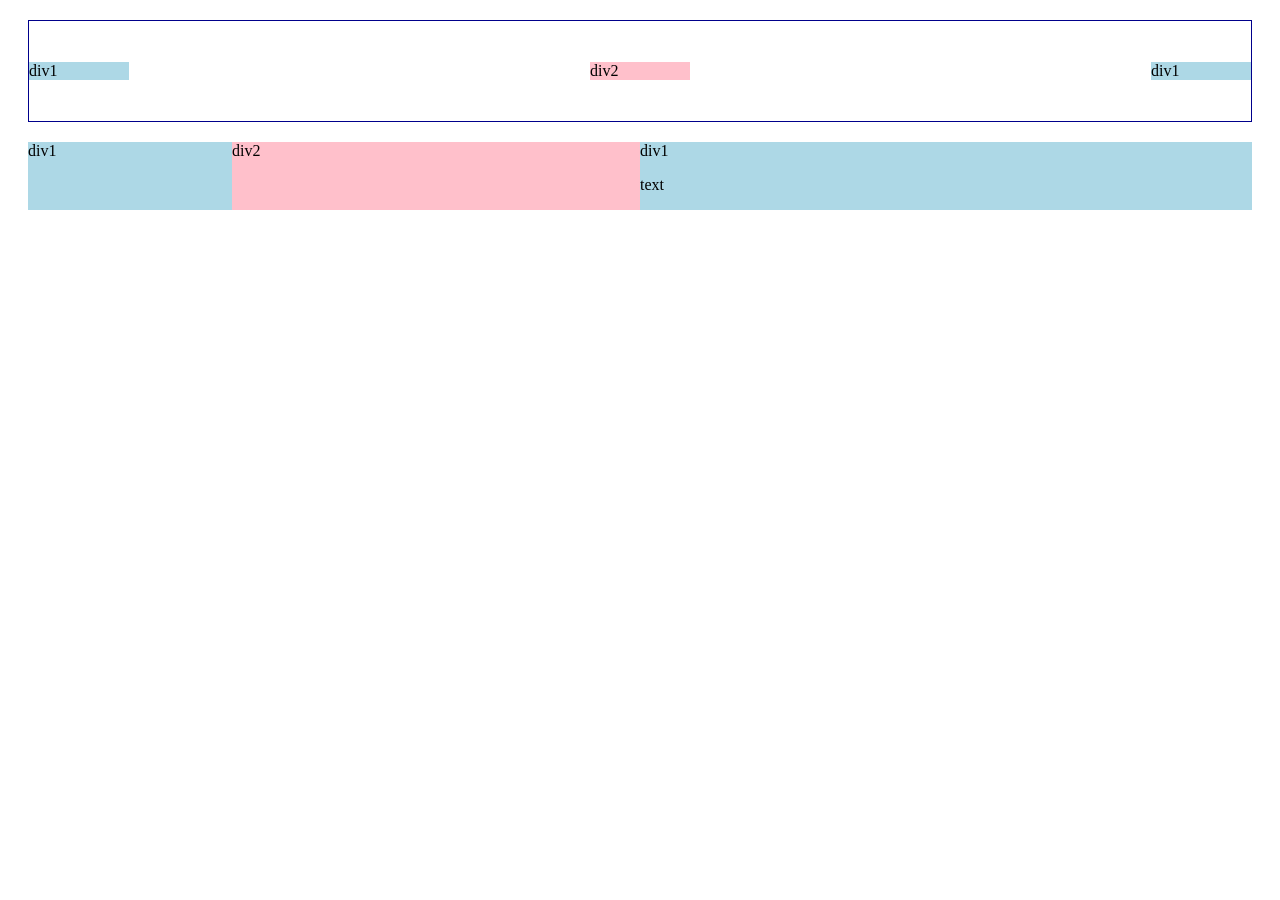
==== index.html @ 967dcaad "Add files via upload" ====
<!DOCTYPE html>
<html>

<head>
</head>

<body>
  <div
    style="display: flex; flex-direction: row; margin: 20px; border: 1px solid darkblue; justify-content: space-between; align-items: center; height: 100px;">
    <div style=" width: 100px; background-color: lightblue;">div1</div>
    <div style=" width: 100px;; background-color: pink;">div2 </div>
    <div style=" width: 100px;;background-color: lightblue;">div1
    </div>
  </div>
  <div style="display: flex; flex-direction: row; margin: 20px;">
    <div style=" flex: 1; background-color: lightblue;">div1</div>
    <div style=" flex: 2; background-color: pink;">div2 </div>
    <div style=" flex: 3;background-color: lightblue;">div1 <p>text</p>
    </div>
  </div>
</body>

</html>
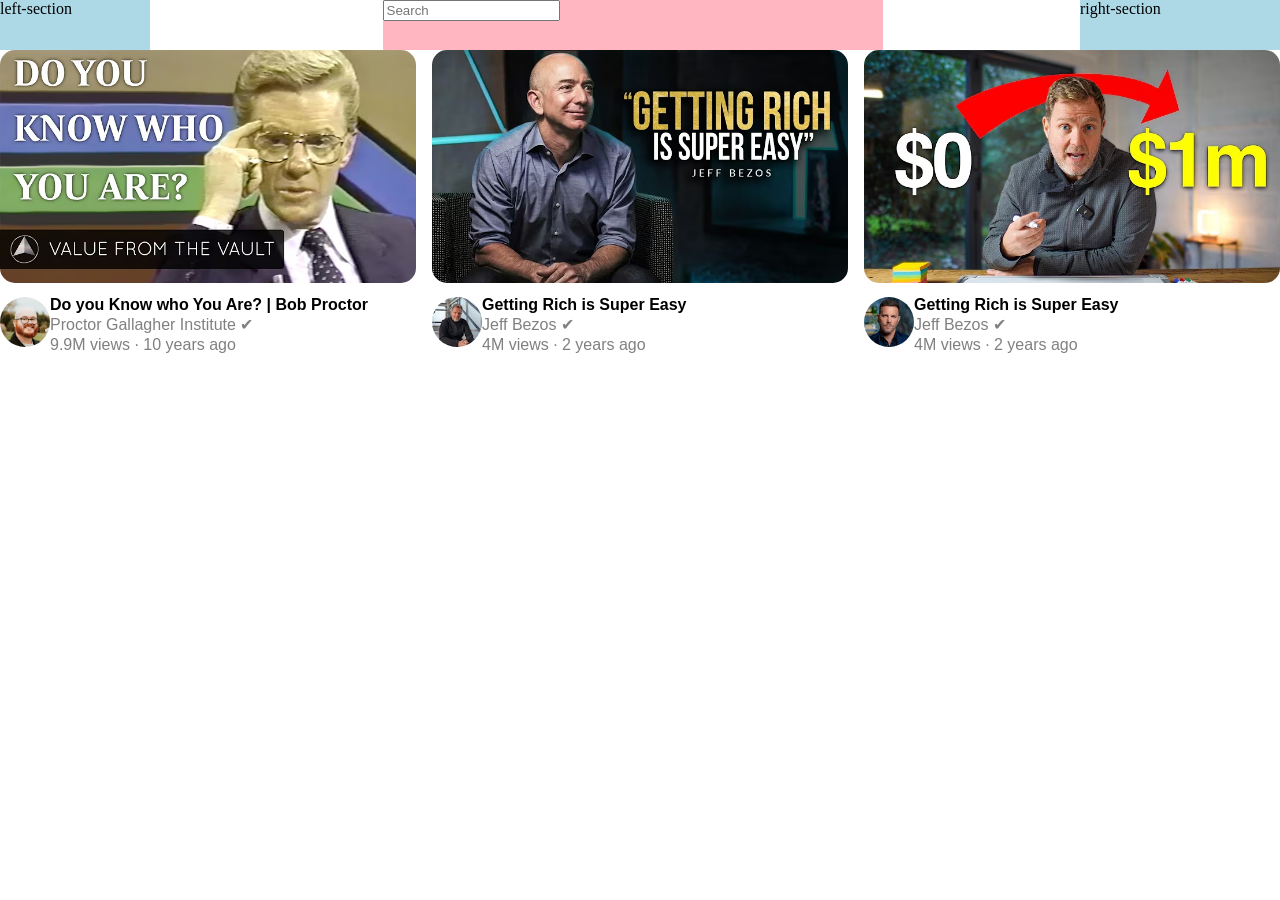
==== commit 4df12f90: "Update and rename youtube.html to index.html" ====
--- a/index.html
+++ b/index.html
@@ -2,22 +2,75 @@
 <html>
 
 <head>
+  <title>YouTube.com Clone</title>
+  <link rel="preconnect" href="https://fonts.googleapis.com">
+  <link rel="preconnect" href="https://fonts.gstatic.com" crossorigin>
+  <link
+    href="https://fonts.googleapis.com/css2?family=Montserrat:ital,wght@0,100..900;1,100..900&family=Roboto:ital,wght@0,100..900;1,100..900&display=swap"
+    rel="stylesheet">
+  <link rel="stylesheet" href="styles/video.css">
+  <link rel="stylesheet" href="styles/header.css">
 </head>
 
 <body>
-  <div
-    style="display: flex; flex-direction: row; margin: 20px; border: 1px solid darkblue; justify-content: space-between; align-items: center; height: 100px;">
-    <div style=" width: 100px; background-color: lightblue;">div1</div>
-    <div style=" width: 100px;; background-color: pink;">div2 </div>
-    <div style=" width: 100px;;background-color: lightblue;">div1
+  <div class="header">
+    <div class="left-section">
+      left-section
     </div>
+    <div class="middle-section">
+      <input class="search-bar" type="text" placeholder="Search">
+    </div>
+    <div class="right-section">
+      right-section
+    </div>
+
   </div>
-  <div style="display: flex; flex-direction: row; margin: 20px;">
-    <div style=" flex: 1; background-color: lightblue;">div1</div>
-    <div style=" flex: 2; background-color: pink;">div2 </div>
-    <div style=" flex: 3;background-color: lightblue;">div1 <p>text</p>
+  <div class="video-grid">
+    <div class="box-1">
+      <div class="image-div">
+        <img class="img1" src="images/hq720 (3).avif">
+      </div>
+      <div class="bottom-div">
+        <div class="profile-div">
+          <img class="profile-image" src="profile-image/channels4_profile.jpg">
+        </div>
+        <div class="description-div">
+          <p class="video-title">Do you Know who You Are? | Bob Proctor</p>
+          <p class="autor">Proctor Gallagher Institute &#x2714;</p>
+          <p class="status">9.9M views &#183; 10 years ago</p>
+        </div>
+
+      </div>
+    </div>
+    <div class="box-1">
+      <div class="image-div"><img class="img1" src="images/hq720 (1).avif"></div>
+      <div class="bottom-div">
+        <div class="profile-div">
+          <img class="profile-image" src="profile-image/channels4_profile (1).jpg">
+        </div>
+        <div class="description-div">
+          <p class="video-title">Getting Rich is Super Easy</p>
+          <p class="autor">Jeff Bezos &#x2714;</p>
+          <p class="status">4M views &#183; 2 years ago</p>
+        </div>
+
+      </div>
+    </div>
+    <div class="box-1">
+      <div class="image-div"><img class="img1" src="images/hq720.avif"></div>
+      <div class="bottom-div">
+        <div class="profile-div">
+          <img class="profile-image" src="profile-image/channels4_profile (2).jpg">
+        </div>
+        <div class="description-div">
+          <p class="video-title">Getting Rich is Super Easy</p>
+          <p class="autor">Jeff Bezos &#x2714;</p>
+          <p class="status">4M views &#183; 2 years ago</p>
+        </div>
+
+      </div>
     </div>
   </div>
 </body>
 
-</html>+</html>
--- a/styles/video.css
+++ b/styles/video.css
@@ -0,0 +1,58 @@
+p {
+  margin: 0;
+  font-family: roberto, Arial;
+  line-height: 15px;
+}
+
+.box-1 {
+
+  vertical-align: top;
+
+}
+
+
+
+.bottom-div {
+  display: grid;
+  grid-template-columns: 50px 1fr;
+}
+
+
+.img1 {
+  width: 100%;
+  border-radius: 15px;
+}
+
+.profile-div {
+  margin-top: 10px;
+}
+
+
+.profile-image {
+  width: 50px;
+  border-radius: 25px;
+
+}
+
+.description-div {
+
+  margin-top: 10px;
+}
+
+.video-title {
+  margin-bottom: 5px;
+  font-weight: 600;
+}
+
+.autor,
+.status {
+  margin-bottom: 5px;
+  color: gray;
+}
+
+.video-grid {
+  display: grid;
+  grid-template-columns: 1fr 1fr 1fr;
+  column-gap: 16px;
+  row-gap: 40px;
+}
--- a/styles/header.css
+++ b/styles/header.css
@@ -0,0 +1,32 @@
+body {
+  margin: 0;
+}
+
+.search-bar {
+  display: block;
+}
+
+.header {
+  height: 50px;
+  display: flex;
+  flex-direction: row;
+  justify-content: space-between;
+}
+
+.left-section {
+  background-color: lightblue;
+  width: 150px;
+}
+
+.middle-section {
+  background-color: lightpink;
+  flex: 1;
+  margin-left: 70px;
+  margin-right: 35px;
+  max-width: 500px;
+}
+
+.right-section {
+  background-color: lightblue;
+  width: 200px;
+}
